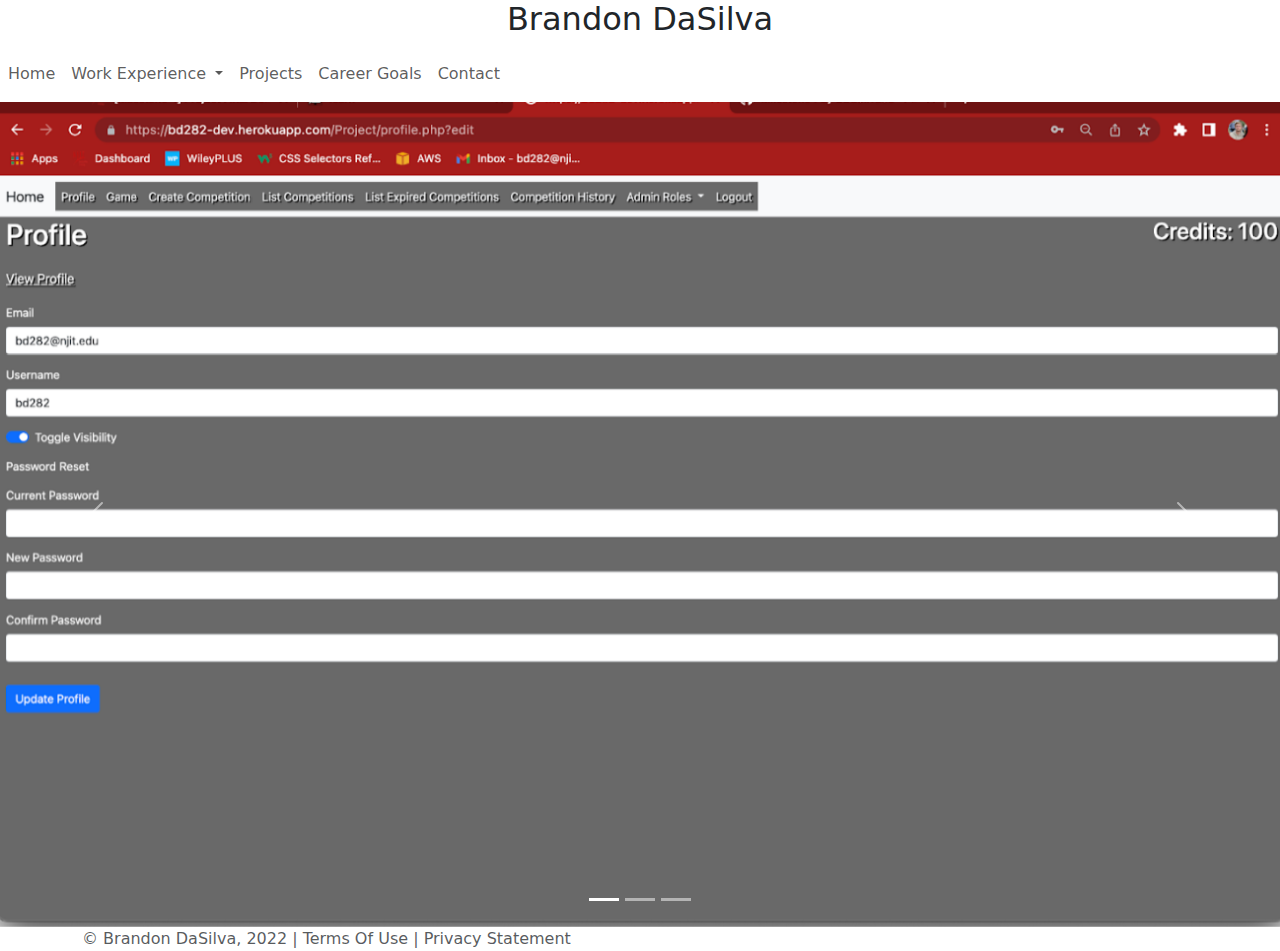
==== index.html @ 6ef72c4f "index.html westmarine.html" ====
<!DOCTYPE html>
<html lang="en">
<head>
    <meta charset="UTF-8">
    <title>Brandon DaSilva</title>
    <meta name="viewport" content="width=device-width, initial-scale=1">
    <link href="https://cdn.jsdelivr.net/npm/bootstrap@5.2.3/dist/css/bootstrap.min.css" rel="stylesheet">
    <script src="https://cdn.jsdelivr.net/npm/bootstrap@5.2.3/dist/js/bootstrap.bundle.min.js"></script>
    <link rel="stylesheet" href="styles/main.css">
</head>
<body class="overflow-auto">
    <header class="text-center">
        <h2>Brandon DaSilva</h2>
    </header>
    <div class="container-fluid" id="navbar">
        <div class="row">
            <nav class="navbar navbar-expand-md
                    justify-content-start
                    bg-white navbar-white
                    col-12">
                <!-- Responsive Button for the smaller menu -->
                <button class="navbar-toggler" type="button"
                        data-bs-toggle="collapse" data-bs-target="#collapsibleNavbar">
                    <span class="navbar-toggler-icon"></span>
                </button>
                <div class="collapse navbar-collapse" id="collapsibleNavbar">
                    <ul class="navbar-nav">
                        <!-- Links -->
                        <li class="nav-item">
                            <a class="nav-link" href=index.html>Home</a>
                        </li>
                        <li class="nav-item dropdown">
                        <a class="nav-link dropdown-toggle" href="#" id="navbardrop"
                           data-toggle="dropdown"  role="button" data-bs-toggle="dropdown"
                           aria-expanded="false">
                            Work Experience
                        </a>
                        <div class="dropdown-menu">
                            <a class="dropdown-item" href="westmarine.html">West Marine</a>
                            <a class="dropdown-item" href="#">Newark Motors</a>
                            <a class="dropdown-item" href="#">Weblearning</a>
                        </div>
                        </li>
                        <li class="nav-item">
                            <a class="nav-link" href=projects.html>Projects</a>
                        </li>
                        <li class="nav-item">
                            <a class="nav-link" href=goals.html>Career Goals</a>
                        </li>
                        <li class="nav-item" id="contact">
                            <a class="nav-link" href=contact.html>Contact</a>
                        </li>
                    </ul>
                </div>
            </nav>
    </div>
    </div>
    <!-- Carousel -->
    <div id="demo" class="carousel slide" data-bs-ride="carousel">

        <!-- Indicators/dots -->
        <div class="carousel-indicators">
            <button type="button" data-bs-target="#demo" data-bs-slide-to="0" class="active"></button>
            <button type="button" data-bs-target="#demo" data-bs-slide-to="1"></button>
            <button type="button" data-bs-target="#demo" data-bs-slide-to="2"></button>
        </div>

        <!-- The slideshow/carousel -->
        <div class="carousel-inner">
            <div class="carousel-item active">
                <img src="images/pon-profile-page.png" alt="Project Page 1" class="d-block w-100">
            </div>
            <div class="carousel-item">
                <img src="images/pong-page-2.png" alt="Project Page 2" class="d-block w-100">
            </div>
            <div class="carousel-item">
                <img src="images/pong-page-3.png" alt="Project Page 3" class="d-block w-100">
            </div>
        </div>

        <!-- Left and right controls/icons -->
        <button class="carousel-control-prev" type="button" data-bs-target="#demo" data-bs-slide="prev">
            <span class="carousel-control-prev-icon"></span>
        </button>
        <button class="carousel-control-next" type="button" data-bs-target="#demo" data-bs-slide="next">
            <span class="carousel-control-next-icon"></span>
        </button>
    </div>
    <footer class="footer page-footer font-small ">
        <div class="container">
            <div class="row">
                <span class="text-muted">&copy; Brandon DaSilva, 2022 |  Terms Of Use  |  Privacy Statement</span>
            </div>
        </div>
    </footer>
</body>
</html>
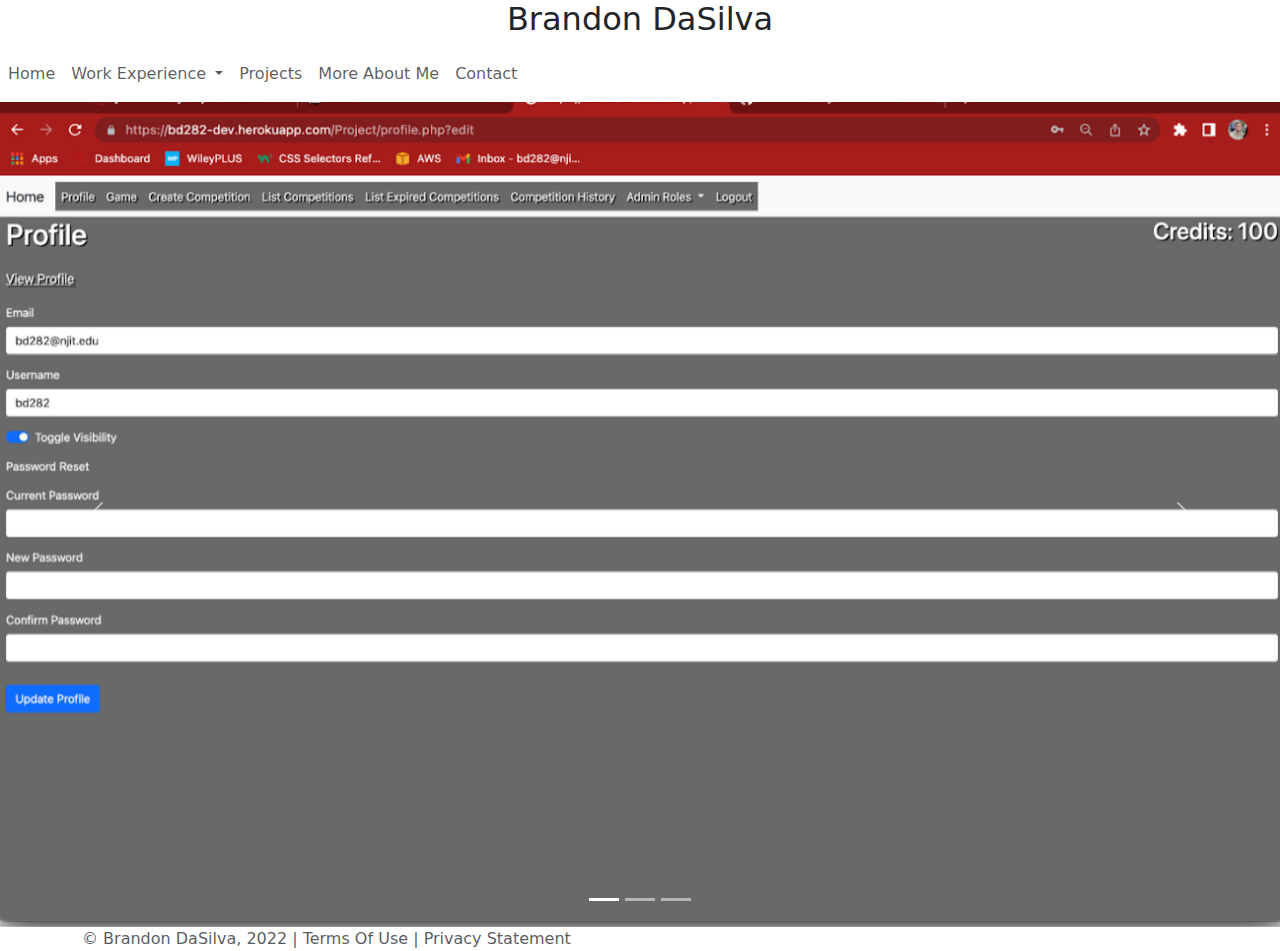
==== commit 684439f5: "finished career goals page" ====
--- a/index.html
+++ b/index.html
@@ -37,15 +37,15 @@
                         </a>
                         <div class="dropdown-menu">
                             <a class="dropdown-item" href="westmarine.html">West Marine</a>
-                            <a class="dropdown-item" href="#">Newark Motors</a>
-                            <a class="dropdown-item" href="#">Weblearning</a>
+                            <a class="dropdown-item" href="newarkmotors.html">Newark Motors</a>
+                            <a class="dropdown-item" href="weblearning.html">Weblearning</a>
                         </div>
                         </li>
                         <li class="nav-item">
                             <a class="nav-link" href=projects.html>Projects</a>
                         </li>
                         <li class="nav-item">
-                            <a class="nav-link" href=goals.html>Career Goals</a>
+                            <a class="nav-link" href=goals.html>More About Me</a>
                         </li>
                         <li class="nav-item" id="contact">
                             <a class="nav-link" href=contact.html>Contact</a>
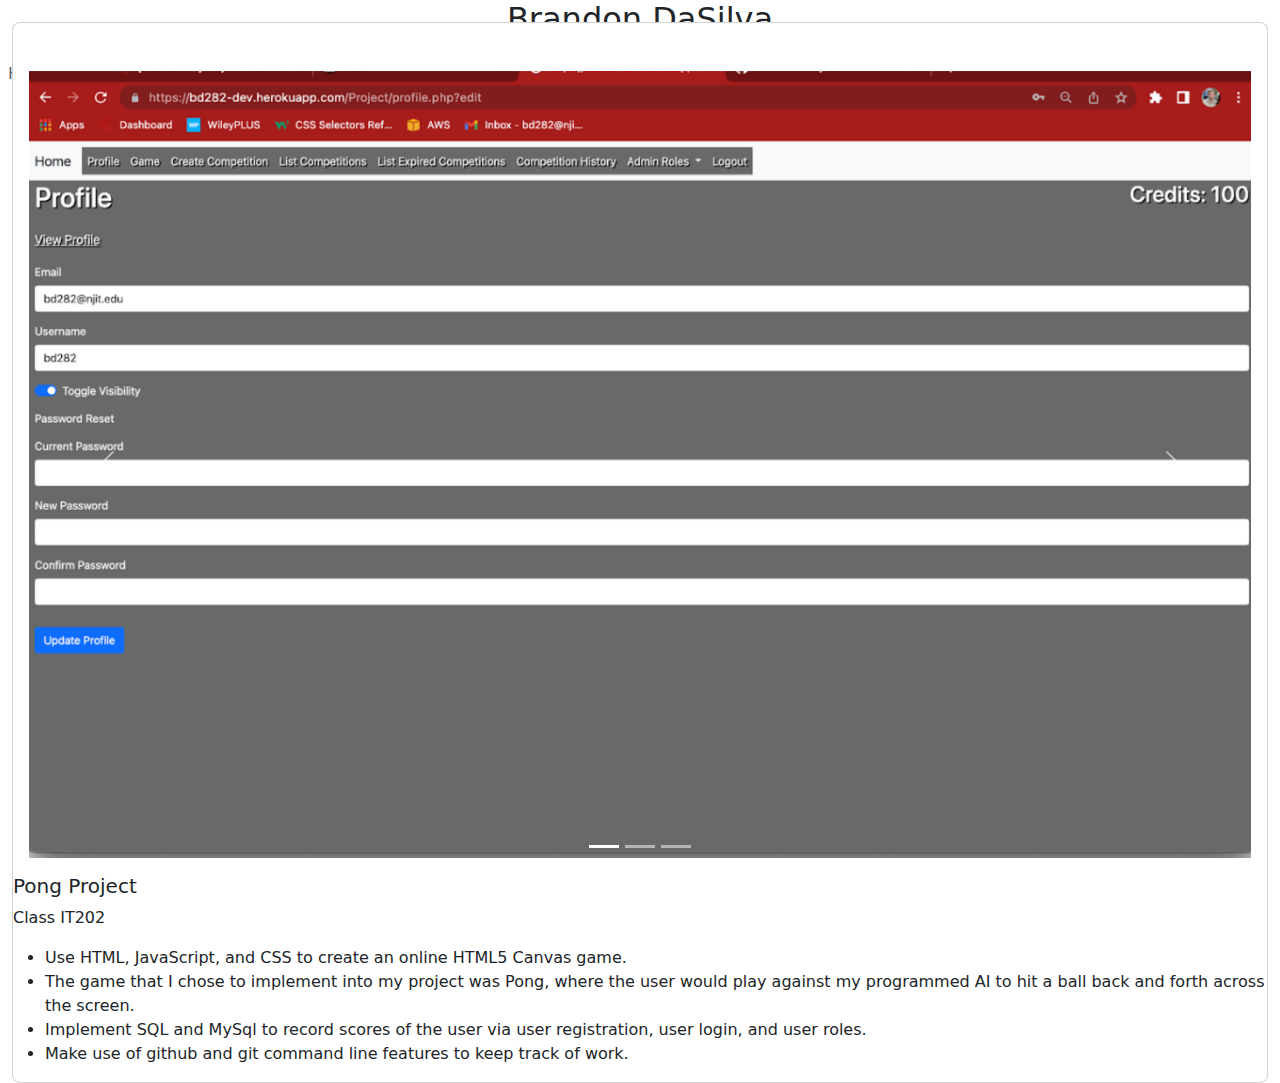
==== commit d1f2ce13: "fixed home page to have card" ====
--- a/index.html
+++ b/index.html
@@ -55,36 +55,30 @@
             </nav>
     </div>
     </div>
-    <!-- Carousel -->
-    <div id="demo" class="carousel slide" data-bs-ride="carousel">
-
-        <!-- Indicators/dots -->
-        <div class="carousel-indicators">
-            <button type="button" data-bs-target="#demo" data-bs-slide-to="0" class="active"></button>
-            <button type="button" data-bs-target="#demo" data-bs-slide-to="1"></button>
-            <button type="button" data-bs-target="#demo" data-bs-slide-to="2"></button>
-        </div>
-
-        <!-- The slideshow/carousel -->
-        <div class="carousel-inner">
-            <div class="carousel-item active">
-                <img src="images/pon-profile-page.png" alt="Project Page 1" class="d-block w-100">
+    <div class="container-fluid d-flex justify-content-center align-items-center vh-100">
+        <div class="card rounded-3 ">
+            <div class="top p-3 d-flex justify-content-between"> <i class="fa fa-arrow-left"></i> <i class="fa fa-heart-o"></i> </div>
+            <div id="carouselExampleIndicators" class="carousel slide p-3 " data-bs-ride="carousel">
+                <div class="carousel-indicators"> <button type="button" data-bs-target="#carouselExampleIndicators" data-bs-slide-to="0" class="active" aria-current="true" aria-label="Slide 1"></button> <button type="button" data-bs-target="#carouselExampleIndicators" data-bs-slide-to="1" aria-label="Slide 2"></button> <button type="button" data-bs-target="#carouselExampleIndicators" data-bs-slide-to="2" aria-label="Slide 3"></button> </div>
+                <div class="carousel-inner">
+                    <div class="carousel-item active"> <img src="images/pon-profile-page.png" class="d-block w-100 h-100" alt="..."> </div>
+                    <div class="carousel-item"> <img src="images/pong-page-2.png" class="d-block w-100" alt="..."> </div>
+                    <div class="carousel-item"> <img src="images/pong-page-3.png" class="d-block w-100" alt="..."> </div>
+                </div> <button class="carousel-control-prev" type="button" data-bs-target="#carouselExampleIndicators" data-bs-slide="prev"> <span class="carousel-control-prev-icon" aria-hidden="true"></span> <span class="visually-hidden">Previous</span> </button> <button class="carousel-control-next" type="button" data-bs-target="#carouselExampleIndicators" data-bs-slide="next"> <span class="carousel-control-next-icon" aria-hidden="true"></span> <span class="visually-hidden">Next</span> </button>
             </div>
-            <div class="carousel-item">
-                <img src="images/pong-page-2.png" alt="Project Page 2" class="d-block w-100">
-            </div>
-            <div class="carousel-item">
-                <img src="images/pong-page-3.png" alt="Project Page 3" class="d-block w-100">
+            <div class="card2 w-100">
+                <h5>Pong Project</h5>
+                <p>Class IT202</p>
+                <div class="card-text">
+                    <ul>
+                        <li>Use HTML, JavaScript, and CSS to create an online HTML5 Canvas game.</li>
+                        <li>The game that I chose to implement into my project was Pong, where the user would play against my programmed AI to hit a ball back and forth across the screen.</li>
+                        <li>Implement SQL and MySql to record scores of the user via user registration, user login, and user roles.</li>
+                        <li>Make use of github and git command line features to keep track of work.</li>
+                    </ul>
+                </div>
             </div>
         </div>
-
-        <!-- Left and right controls/icons -->
-        <button class="carousel-control-prev" type="button" data-bs-target="#demo" data-bs-slide="prev">
-            <span class="carousel-control-prev-icon"></span>
-        </button>
-        <button class="carousel-control-next" type="button" data-bs-target="#demo" data-bs-slide="next">
-            <span class="carousel-control-next-icon"></span>
-        </button>
     </div>
     <footer class="footer page-footer font-small ">
         <div class="container">
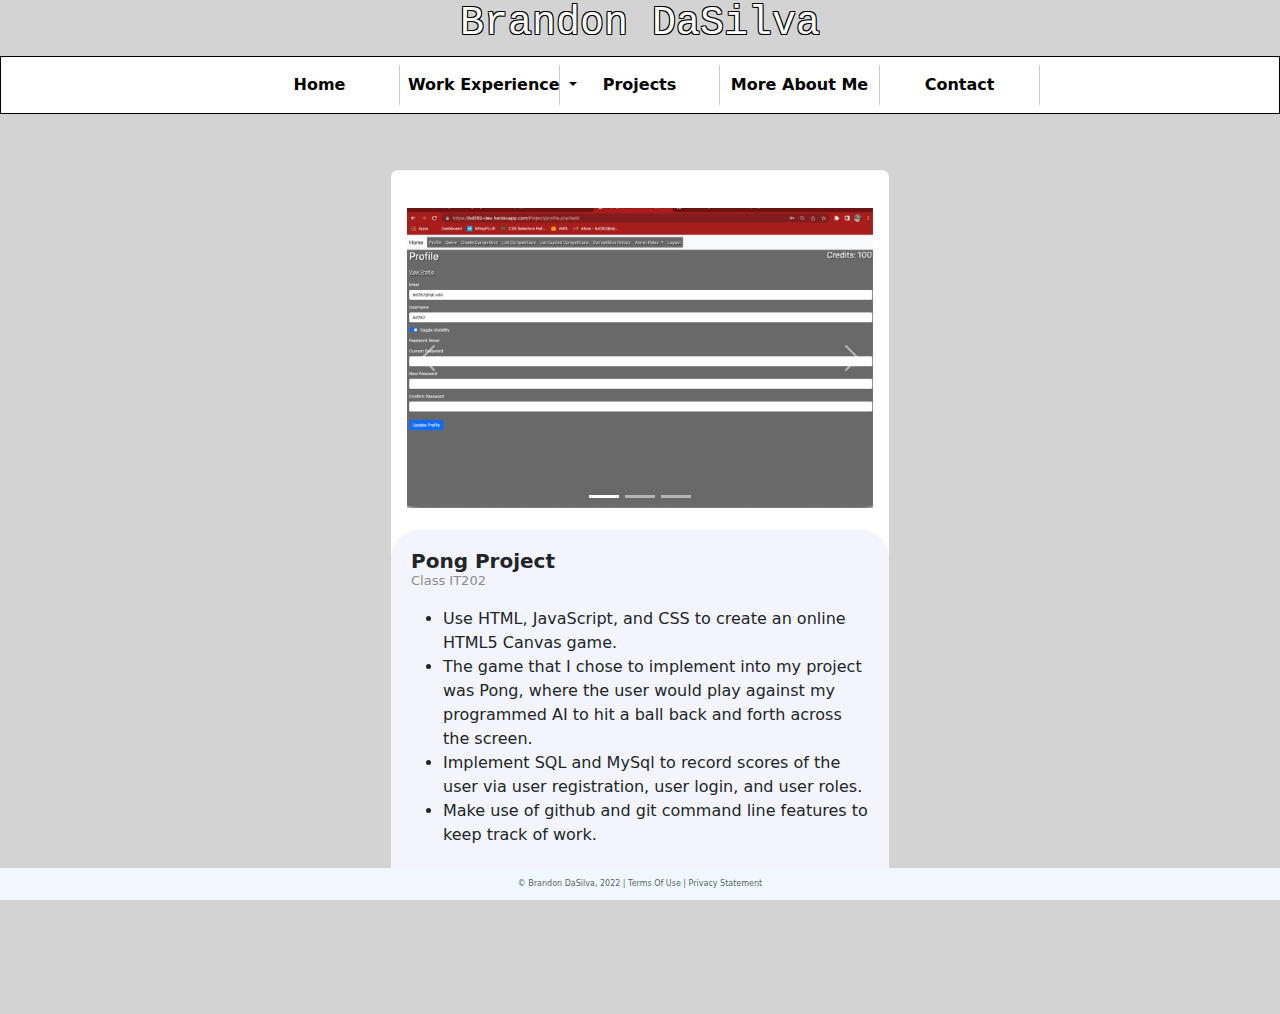
==== commit 4313377e: "update index.html" ====
--- a/index.html
+++ b/index.html
@@ -1,3 +1,4 @@
+<!-- DEVELOPER: Brandon DaSilva, IS117-001, Fall 2022 -->
 <!DOCTYPE html>
 <html lang="en">
 <head>
@@ -6,7 +7,7 @@
     <meta name="viewport" content="width=device-width, initial-scale=1">
     <link href="https://cdn.jsdelivr.net/npm/bootstrap@5.2.3/dist/css/bootstrap.min.css" rel="stylesheet">
     <script src="https://cdn.jsdelivr.net/npm/bootstrap@5.2.3/dist/js/bootstrap.bundle.min.js"></script>
-    <link rel="stylesheet" href="styles/main.css">
+    <link rel="stylesheet" href="Styles/main.css">
 </head>
 <body class="overflow-auto">
     <header class="text-center">
@@ -88,4 +89,4 @@
         </div>
     </footer>
 </body>
-</html>+</html>
--- a/Styles/main.css
+++ b/Styles/main.css
@@ -0,0 +1,82 @@
+/*DEVELOPER: Brandon DaSilva, IS117-001, Fall 2022 */
+body{
+    background-color: lightgray; !important;
+    overflow: hidden;
+}
+body header h2{
+    font-family: "Lucida Handwriting", monospace;
+    font-size: 40px;
+    background-color: lightgray;
+    color: white;
+    text-shadow: -1px 1px 0 #000,
+    1px 1px 0 #000,
+    1px -1px 0 #000,
+    -1px -1px 0 #000;
+}
+#navbar{
+    color: black;
+    border: 1px solid black;
+    width: 100%;
+}
+#navbar div nav  div ul{
+    list-style: none;
+    width: 800px;
+    margin: 0 auto;
+    padding: 0;
+}
+#navbar div nav div ul li{
+    float: left;
+    display: inline-block;
+    width: calc(100%/5);
+    text-align: center;
+}
+#navbar div nav div ul li a{
+    display: block;
+    text-decoration: none;
+    font-weight: bold;
+    color: black;
+    border-right: 1px solid #ccc;
+}
+.container-fluid{
+    background-color: lightgray;
+}
+.card {
+    margin-top: -75px;
+    width: 500px;
+    height: auto;
+    background-color: white;
+}
+
+.card2 {
+    height: auto;
+    background-color: #f4f5fc;
+    margin-top: 5px;
+    border-top-left-radius: 30px;
+    border-top-right-radius: 30px;
+    padding: 20px
+}
+
+.carousel {
+    margin-top: -10px !important
+}
+
+.card2 h5 {
+    font-weight: 700
+}
+
+.card2 p {
+    font-size: 13px;
+    margin-top: -10px;
+    color: #8b8b90
+}
+.footer {
+    position: fixed;
+    left: 0;
+    bottom: 0;
+    width: 100%;
+    background-color: aliceblue;
+    color: white;
+    text-align: center;
+    padding: 10px;
+    font-size: 0.5rem;
+}
